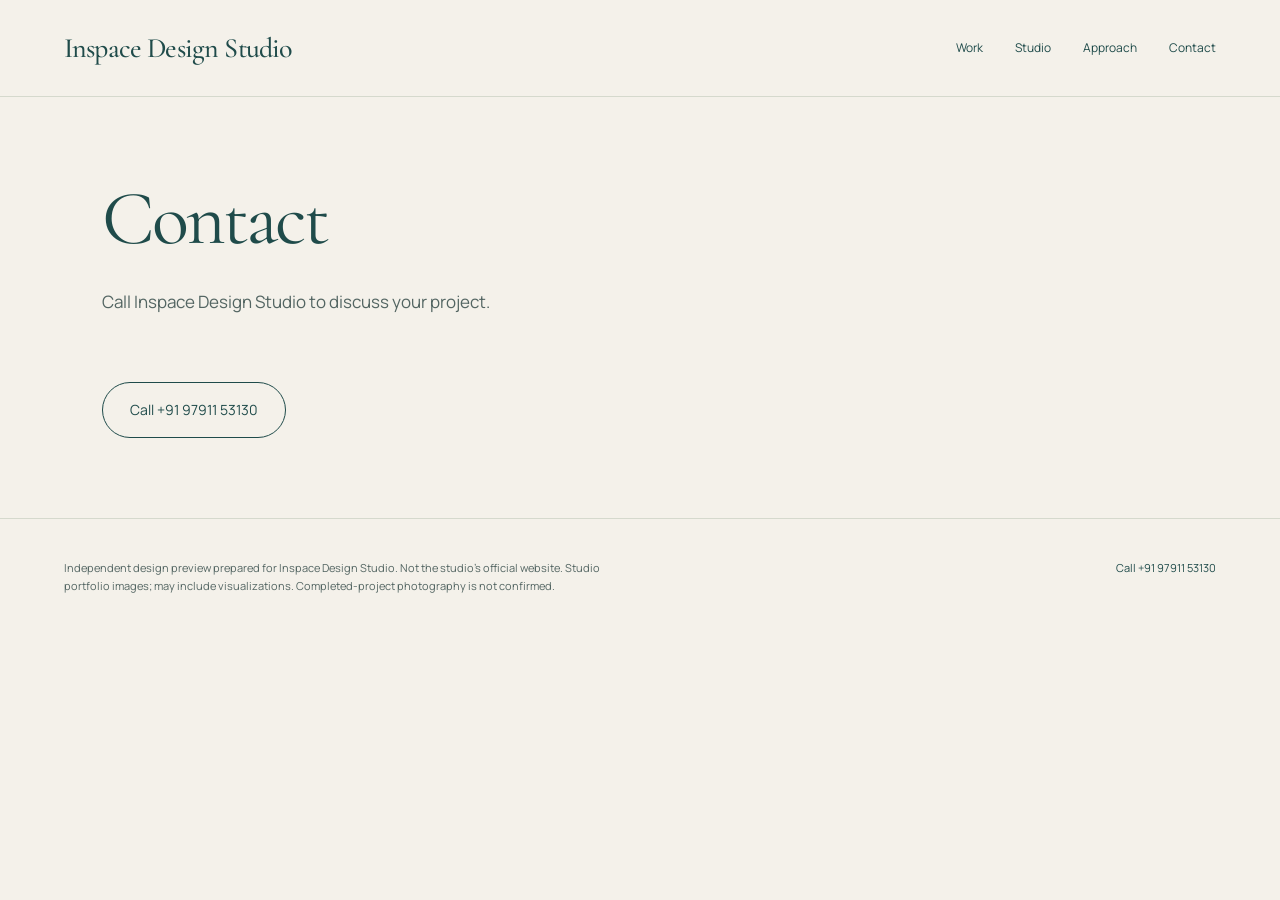
==== contact.html @ 658d6973 "Inspace Design Studio website demo" ====
<!doctype html>
<html lang="en"><head><meta charset="utf-8"><meta name="viewport" content="width=device-width, initial-scale=1"><title>Contact | Inspace Design Studio</title><meta name="description" content="Studio says it began in 2016."><link rel="stylesheet" href="base.css"><link rel="stylesheet" href="brand.css"><link rel="stylesheet" href="hero.css"><link rel="license" href="assets/fonts/display/OFL.txt"><link rel="license" href="assets/fonts/body/OFL.txt"><script src="runtime.js" defer></script><script src="hero.js" defer></script></head><body><a class="dk-skip-link" href="#main">Skip to content</a><header class="dk-header"><a class="dk-wordmark" href="index.html">Inspace Design Studio</a><button class="dk-menu" type="button" aria-controls="dk-nav" aria-expanded="false" hidden><span class="dk-menu-label">Menu</span></button><nav class="dk-nav" id="dk-nav" aria-label="Primary"><a href="work.html">Work</a><a href="studio.html">Studio</a><a href="process.html">Approach</a><a href="contact.html">Contact</a></nav></header><main id="main"><h1>Contact</h1><p class="dk-lead">Call Inspace Design Studio to discuss your project.</p><div class="dk-contact-links"><a href="tel:+919791153130">Call +91 97911 53130</a></div></main><footer class="dk-footer"><p>Independent design preview prepared for Inspace Design Studio. Not the studio&#x27;s official website. Studio portfolio images; may include visualizations. Completed-project photography is not confirmed.</p><div class="dk-contact-links"><a href="tel:+919791153130">Call +91 97911 53130</a></div></footer></body></html>
---- base.css ----
/* Neutral mechanics only. Studio identity belongs in brand.css and hero.css. */

*,
*::before,
*::after {
  box-sizing: border-box;
}

html {
  min-width: 320px;
  scroll-behavior: smooth;
}

body {
  margin: 0;
  min-width: 320px;
}

img,
svg,
video {
  display: block;
  max-width: 100%;
}

button,
a,
input,
textarea,
select {
  font: inherit;
}

button,
a {
  touch-action: manipulation;
}

button {
  cursor: pointer;
}

:where(a, button, input, textarea, select, summary):focus-visible {
  outline: 2px solid currentColor;
  outline-offset: 3px;
}

.dk-skip-link {
  position: absolute;
  z-index: 100;
  top: 0;
  left: 0;
  transform: translateY(-120%);
}

.dk-skip-link:focus {
  transform: translateY(0);
}

/* The no-JS experience keeps the complete navigation visible. */
.dk-menu[hidden] {
  display: none;
}

.dk-nav ul {
  list-style: none;
  margin: 0;
  padding: 0;
}

@media (max-width: 767px) {
  html.js .dk-menu:not([hidden]) {
    display: inline-flex;
  }

  html.js .dk-nav[hidden] {
    display: none;
  }

  html.js .dk-header.is-menu-open .dk-nav {
    display: block;
  }
}

@media (min-width: 768px) {
  html.js .dk-menu {
    display: none;
  }

  html.js .dk-nav {
    display: block;
  }
}

@media (prefers-reduced-motion: reduce) {
  html {
    scroll-behavior: auto;
  }
}
---- brand.css ----
:root{
 --paper:#f4f1ea;
 --paper-deep:#e9e5da;
 --ink:#1f4b4a;
 --sage:#596e50;
 --muted:#536562;
 --line:#d5d9cd;
 --dark:#1f4b4a;
 --light-text:#f4f1ea;
 --shadow:rgba(31,75,74,.16);
 --font-display:'Soft Display',Georgia,serif;
 --font-body:'Soft Body',Arial,sans-serif;
}
@font-face{font-family:'Soft Display';src:url('assets/fonts/display.ttf') format('truetype');font-weight:300 700;font-style:normal;font-display:swap}
@font-face{font-family:'Soft Display';src:url('assets/fonts/display-italic.ttf') format('truetype');font-weight:300 700;font-style:italic;font-display:swap}
@font-face{font-family:'Soft Body';src:url('assets/fonts/body.ttf') format('truetype');font-weight:200 800;font-style:normal;font-display:swap}
body{background:var(--paper);color:var(--ink);font:400 14px/1.7 var(--font-body);-webkit-font-smoothing:antialiased}
img{height:auto}
a{color:inherit;text-decoration:none}
h1,h2,h3{font-family:var(--font-display);font-weight:400;line-height:1.1;text-wrap:balance}
h1{font-size:clamp(48px,6vw,88px);letter-spacing:-.04em}
h2{font-size:clamp(40px,4.3vw,66px);letter-spacing:-.035em;margin:0 0 24px}
h3{font-size:30px;margin:16px 0 8px}
em{font-weight:400;color:var(--sage)}
.dk-header{padding:28px 5vw;display:flex;align-items:center;justify-content:space-between;gap:24px;border-bottom:1px solid var(--line);position:relative;z-index:10}
.dk-wordmark{font:500 28px/1.1 var(--font-display);letter-spacing:-.03em}
.dk-nav,.dk-nav ul{display:flex;align-items:center;gap:32px}
@media(min-width:768px){html.js .dk-nav{display:flex}}
.dk-nav a{font-size:12px;padding:10px 0;display:inline-block}
.dk-nav a:hover,.text-link:hover{color:var(--sage)}
.dk-menu{border:1px solid var(--line);background:var(--paper);color:var(--ink);padding:10px 16px;border-radius:24px}
.eyebrow{font-size:10px;text-transform:uppercase;letter-spacing:.19em;line-height:1.6;margin:0 0 22px;color:var(--muted)}
.text-link{font-size:12px;border-bottom:1px solid var(--sage);display:inline-block;padding:8px 0}
.button,.dk-contact-link{display:inline-block;padding:15px 27px;border:1px solid var(--ink);border-radius:40px;font-size:13px}
.button:hover,.dk-contact-link:hover{background:var(--ink);color:var(--paper)}
.chapter{padding:100px 8vw;border-bottom:1px solid var(--line)}
.chapter-heading{display:flex;justify-content:space-between;align-items:end;gap:24px;margin-bottom:44px}
.chapter-heading h2{margin-bottom:0}
.work-pair{display:grid;grid-template-columns:1.15fr 1fr;gap:52px 38px;align-items:start}
.work-tile:nth-child(even){margin-top:90px}
.work-tile img{width:100%;height:400px;object-fit:cover;border-radius:22px}
.work-tile:nth-child(even) img{height:320px}
.work-tile span{display:flex;justify-content:space-between;gap:14px;font-size:12px;line-height:1.6;padding:17px 2px}
.work-tile b{font-weight:400;font-size:18px}
.studio-line{text-align:center;padding-block:120px}
.approach-line{background:var(--paper-deep)}
.contact-band{background:var(--dark);color:var(--light-text);text-align:center}
.contact-band em,.contact-band .eyebrow{color:var(--light-text)}
.contact-band a{border-color:var(--light-text)}
.contact-band .dk-contact-links{justify-content:center}
.dk-footer{padding:40px 5vw;display:flex;justify-content:space-between;gap:30px;align-items:start;border-top:1px solid var(--line);font-size:11px}
.dk-footer p{max-width:550px;margin:0;color:var(--muted)}
main>h1,main>.dk-lead{margin-left:8vw;margin-right:8vw}
main>h1{margin-top:80px;margin-bottom:26px}
.dk-lead{max-width:650px;font-size:17px;color:var(--muted);margin-bottom:65px}
.dk-section{margin:60px 8vw 90px}
.dk-section p{max-width:680px}
div.dk-projects{display:grid;grid-template-columns:1fr 1fr;gap:50px 35px}
div.dk-projects .dk-image{margin:0}
div.dk-projects img{width:100%;height:340px;object-fit:cover;border-radius:20px}
div.dk-projects p{font-size:12px;color:var(--muted)}
.dk-gallery-grid{display:grid;grid-template-columns:1fr 1fr;gap:28px}
.dk-gallery img,.dk-image img{width:100%;border-radius:20px}
figcaption{font-size:12px;color:var(--muted);margin-top:14px}
.dk-steps ol{padding:0;list-style:none;counter-reset:steps;display:grid;grid-template-columns:1fr 1fr;gap:40px}
.dk-steps li{counter-increment:steps;padding:28px;border-top:1px solid var(--line)}
.dk-steps li:before{content:counter(steps,decimal-leading-zero);font-size:12px;color:var(--sage)}
.dk-contact-links{display:flex;flex-wrap:wrap;gap:14px}
main>.dk-contact-links{margin:0 8vw 80px}
main>.dk-contact-links a,.contact-band .dk-contact-links a{display:inline-block;border:1px solid currentColor;border-radius:40px;padding:15px 27px;font-size:14px}
main>.dk-project-location{margin:0 8vw 30px;color:var(--muted)}
.dk-image{margin:0}
@media(max-width:767px){
 .dk-header{padding:22px;gap:12px;flex-wrap:wrap}
 .dk-wordmark{font-size:25px;max-width:65%}
 .dk-nav{width:100%;flex-wrap:wrap;gap:8px 24px;padding-top:18px}
 .dk-nav ul{flex-wrap:wrap;gap:8px 24px}
 html.js .dk-header.is-menu-open .dk-nav{display:flex}
 .dk-nav a{min-height:44px;font-size:14px}
 .chapter{padding:66px 22px}
 .chapter-heading{display:block;margin-bottom:30px}
 .chapter-heading .text-link{margin-top:17px}
 .work-pair,div.dk-projects,.dk-gallery-grid,.dk-steps ol{grid-template-columns:1fr;gap:30px}
 .work-tile:nth-child(even){margin-top:0}
 .work-tile img,.work-tile:nth-child(even) img,div.dk-projects img{height:290px}
 .work-tile span{font-size:11px}
 .dk-footer{padding:30px 22px;display:block}
 .dk-footer p{margin-top:18px}
 main>h1,main>.dk-lead{margin-left:22px;margin-right:22px}
 main>h1{margin-top:50px}
 .dk-lead{font-size:15px;margin-bottom:40px}
 .dk-section{margin:40px 22px 60px}
 .dk-steps li{padding:20px 0}
 main>.dk-contact-links{margin:0 22px 60px}
 main>.dk-project-location{margin:0 22px 30px}
}

/* Keep long, verified town names inside the mobile column. */
.studio-line h2{overflow-wrap:anywhere}
---- hero.css ----
.soft-hero{position:relative;overflow:hidden;text-align:center;isolation:isolate;padding-top:65px}
.hero-copy{position:relative;z-index:2;padding:0 20px}
.hero-copy .eyebrow{margin-bottom:23px}
.hero-copy h1{font-size:clamp(54px,5.8vw,86px);line-height:1.03;font-weight:400;letter-spacing:-.045em;margin:0 0 22px}
.hero-copy h1 em{color:var(--sage)}
.ring-stage{height:340px;position:relative;perspective:1350px;perspective-origin:50% 46%;margin-top:36px;pointer-events:none}
.ring-axis,.ring-spin{position:absolute;top:50%;left:50%;width:0;height:0;transform-style:preserve-3d}
.ring-axis{--radius:330px;--card-width:190px;--card-height:240px;transform:rotateX(-13deg)}
.ring-spin{top:0;left:0;transform:rotateY(0deg)}
.ring-card{margin:0;position:absolute;left:calc(var(--card-width) / -2);top:calc(var(--card-height) / -2);width:var(--card-width);height:var(--card-height);transform:rotateY(var(--angle)) translateZ(var(--radius));border-radius:20px;overflow:hidden;box-shadow:0 18px 35px var(--shadow);background:var(--paper-deep);border:1px solid var(--line)}
.ring-card img{width:100%;height:100%;object-fit:cover}
.hero-bottom{position:relative;z-index:2;display:flex;justify-content:space-between;align-items:center;padding:0 5vw 25px;font-size:12px}
.hero-bottom button{border:1px solid var(--line);border-radius:30px;background:transparent;padding:10px 17px;color:var(--ink)}
.work-strip{overflow:hidden;border-block:1px solid var(--line);padding:19px 0;color:var(--sage);font:italic 400 28px/1.3 var(--font-display)}
.strip-track{display:flex;width:max-content;transform:translateX(0)}
.strip-track span{flex:none;white-space:nowrap;padding-right:16px}
@media(max-width:767px){
 .soft-hero{padding-top:42px}
 .hero-copy .eyebrow{font-size:9px;letter-spacing:.12em;max-width:280px;margin:0 auto 20px;line-height:1.7}
 .hero-copy h1{font-size:51px;line-height:1.03}
 .ring-stage{height:285px;margin-top:24px;perspective:900px}
 .ring-axis{--radius:177px;--card-width:130px;--card-height:176px;transform:rotateX(-17deg)}
 .ring-card{border-radius:14px}
 .hero-bottom{padding:0 22px 24px;font-size:11px}
 .work-strip{font-size:23px;padding:16px 0}
}
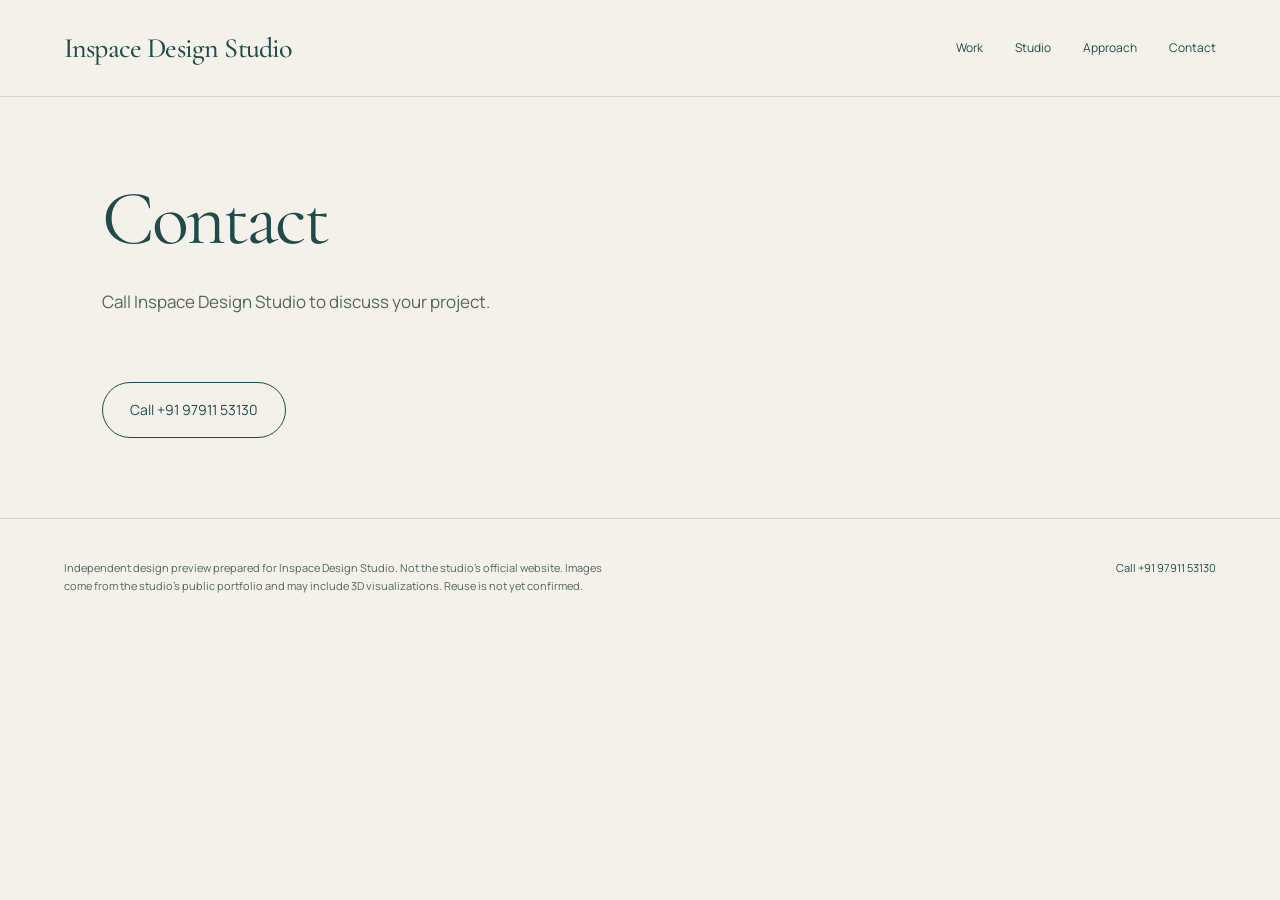
==== commit 30e25c2f: "Rebuild demo: owner-facing copy, resized photos" ====
--- a/contact.html
+++ b/contact.html
@@ -1,2 +1,2 @@
 <!doctype html>
-<html lang="en"><head><meta charset="utf-8"><meta name="viewport" content="width=device-width, initial-scale=1"><title>Contact | Inspace Design Studio</title><meta name="description" content="Studio says it began in 2016."><link rel="stylesheet" href="base.css"><link rel="stylesheet" href="brand.css"><link rel="stylesheet" href="hero.css"><link rel="license" href="assets/fonts/display/OFL.txt"><link rel="license" href="assets/fonts/body/OFL.txt"><script src="runtime.js" defer></script><script src="hero.js" defer></script></head><body><a class="dk-skip-link" href="#main">Skip to content</a><header class="dk-header"><a class="dk-wordmark" href="index.html">Inspace Design Studio</a><button class="dk-menu" type="button" aria-controls="dk-nav" aria-expanded="false" hidden><span class="dk-menu-label">Menu</span></button><nav class="dk-nav" id="dk-nav" aria-label="Primary"><a href="work.html">Work</a><a href="studio.html">Studio</a><a href="process.html">Approach</a><a href="contact.html">Contact</a></nav></header><main id="main"><h1>Contact</h1><p class="dk-lead">Call Inspace Design Studio to discuss your project.</p><div class="dk-contact-links"><a href="tel:+919791153130">Call +91 97911 53130</a></div></main><footer class="dk-footer"><p>Independent design preview prepared for Inspace Design Studio. Not the studio&#x27;s official website. Studio portfolio images; may include visualizations. Completed-project photography is not confirmed.</p><div class="dk-contact-links"><a href="tel:+919791153130">Call +91 97911 53130</a></div></footer></body></html>
+<html lang="en"><head><meta charset="utf-8"><meta name="viewport" content="width=device-width, initial-scale=1"><title>Contact | Inspace Design Studio</title><meta name="description" content="Inspace Design Studio works on architecture, interiors, public spaces and master plans in Chennai."><link rel="stylesheet" href="base.css"><link rel="stylesheet" href="brand.css"><link rel="stylesheet" href="hero.css"><link rel="license" href="assets/fonts/display/OFL.txt"><link rel="license" href="assets/fonts/body/OFL.txt"><script src="runtime.js" defer></script><script src="hero.js" defer></script></head><body><a class="dk-skip-link" href="#main">Skip to content</a><header class="dk-header"><a class="dk-wordmark" href="index.html">Inspace Design Studio</a><button class="dk-menu" type="button" aria-controls="dk-nav" aria-expanded="false" hidden><span class="dk-menu-label">Menu</span></button><nav class="dk-nav" id="dk-nav" aria-label="Primary"><a href="work.html">Work</a><a href="studio.html">Studio</a><a href="process.html">Approach</a><a href="contact.html">Contact</a></nav></header><main id="main"><h1>Contact</h1><p class="dk-lead">Call Inspace Design Studio to discuss your project.</p><div class="dk-contact-links"><a href="tel:+919791153130">Call +91 97911 53130</a></div></main><footer class="dk-footer"><p>Independent design preview prepared for Inspace Design Studio. Not the studio&#x27;s official website. Images come from the studio’s public portfolio and may include 3D visualizations. Reuse is not yet confirmed.</p><div class="dk-contact-links"><a href="tel:+919791153130">Call +91 97911 53130</a></div></footer></body></html>
